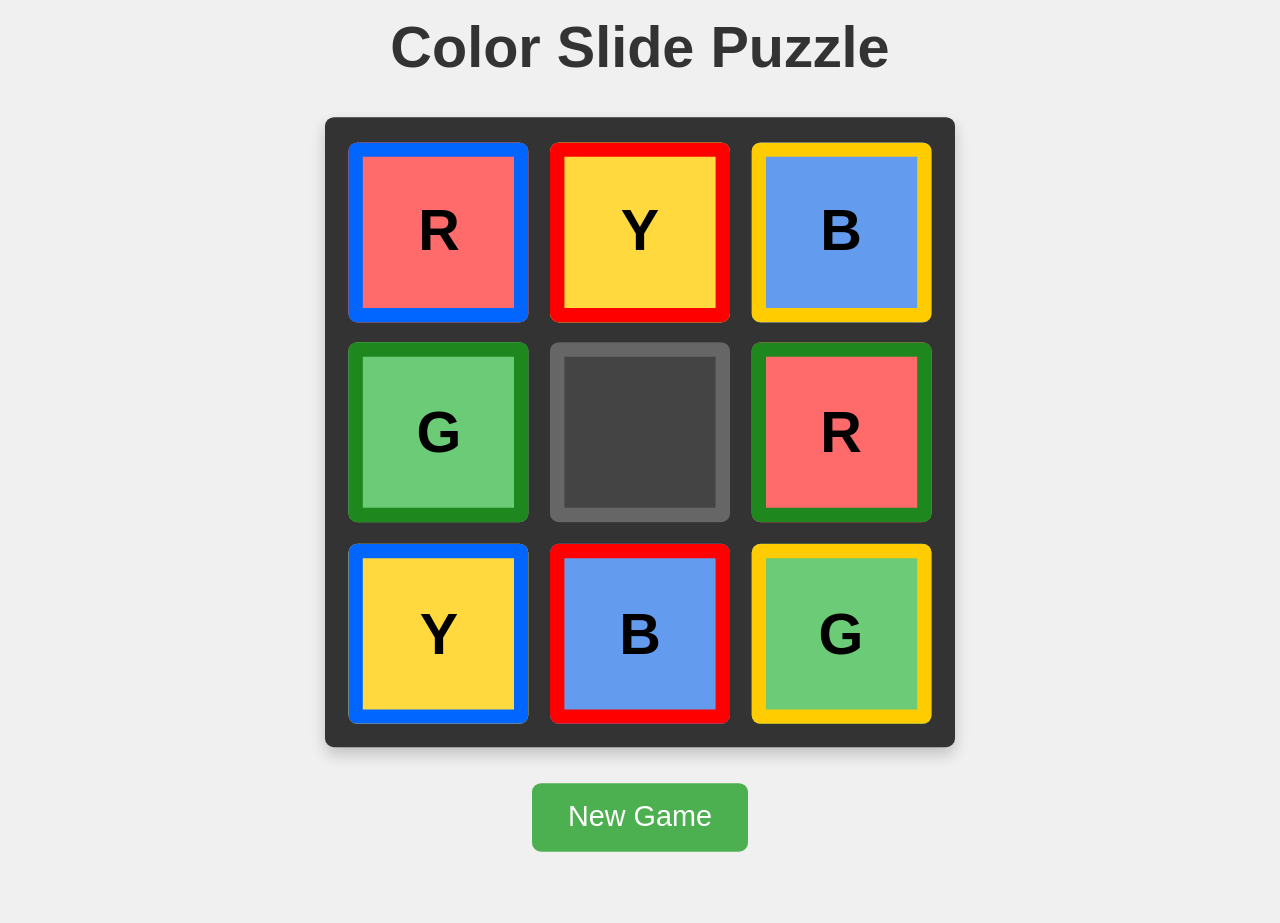
==== public/index.html @ bf23ed16 "Fix styling a bit, make animations faster" ====
<!DOCTYPE html>
<html lang="en">
<head>
    <meta charset="UTF-8">
    <meta name="viewport" content="width=device-width, initial-scale=1.0">
    <title>Color Slide Puzzle</title>
    <link rel="stylesheet" href="style.css">
</head>
<body>
    <div class="game-container">
        <h1>Color Slide Puzzle</h1>
        <div id="game-board" class="board">
            <!-- Game board will be generated by JavaScript -->
        </div>
        <div class="controls">
            <button id="reset-btn">New Game</button>
        </div>
        <div id="message"></div>
    </div>
    <script src="game.js"></script>
</body>
</html>
---- public/style.css ----
body {
    font-family: Arial, sans-serif;
    display: flex;
    justify-content: center;
    align-items: center;
    height: 100vh;
    margin: 0;
    background-color: #f0f0f0;
}

.game-container {
    text-align: center;
}

h1 {
    color: #333;
    margin-bottom: 20px;
}

.board {
    display: grid;
    grid-template-columns: repeat(3, 1fr);
    grid-gap: 5px;
    align-items: center;
    justify-items: center;
    width: 330px;
    height: 330px;
    margin: 0 auto 20px;
    background-color: #333;
    padding: 10px;
    border-radius: 5px;
    box-shadow: 0 4px 8px rgba(0, 0, 0, 0.2);
}

.cell {
    width: 100px;
    height: 100px;
    display: flex;
    justify-content: center;
    align-items: center;
    font-size: 2rem;
    font-weight: bold;
    cursor: pointer;
    transition: all 0.1s ease-in-out;
    border-radius: 5px;
    user-select: none;
}

.cell.empty {
    background-color: #444;
    cursor: default;
}

/* Cell colors */
.cell[data-color="red"] { background-color: #ff6b6b; }
.cell[data-color="blue"] { background-color: #639cee; }
.cell[data-color="green"] { background-color: #6bcb77; }
.cell[data-color="yellow"] { background-color: #ffd93d; }

/* Target position borders */
.cell[data-target="red"] { box-shadow: inset 0 0 0 8px #ff0000; }
.cell[data-target="blue"] { box-shadow: inset 0 0 0 8px #0066ff; }
.cell[data-target="green"] { box-shadow: inset 0 0 0 8px #1e881e; }
.cell[data-target="yellow"] { box-shadow: inset 0 0 0 8px #ffcc00; }
.cell[data-target="empty"] { box-shadow: inset 0 0 0 8px #666; }

.cell:not(.empty):hover {
    transform: scale(1.05);
}

#reset-btn {
    transition: transform 0.2s ease-in-out;
}

#reset-btn:hover {
    transform: translateY(-2px);
}

button {
    padding: 10px 20px;
    font-size: 1rem;
    background-color: #4CAF50;
    color: white;
    border: none;
    border-radius: 5px;
    cursor: pointer;
    transition: background-color 0.3s;
}

button:hover {
    background-color: #45a049;
}

#message {
    margin-top: 15px;
    min-height: 24px;
    font-weight: bold;
    color: #4CAF50;
}

@media (width >= 800px) {
    .game-container {
        scale: 1.5;
    }
}

@media (width >= 1200px) {
    .game-container {
        scale: 1.8;
    }
}
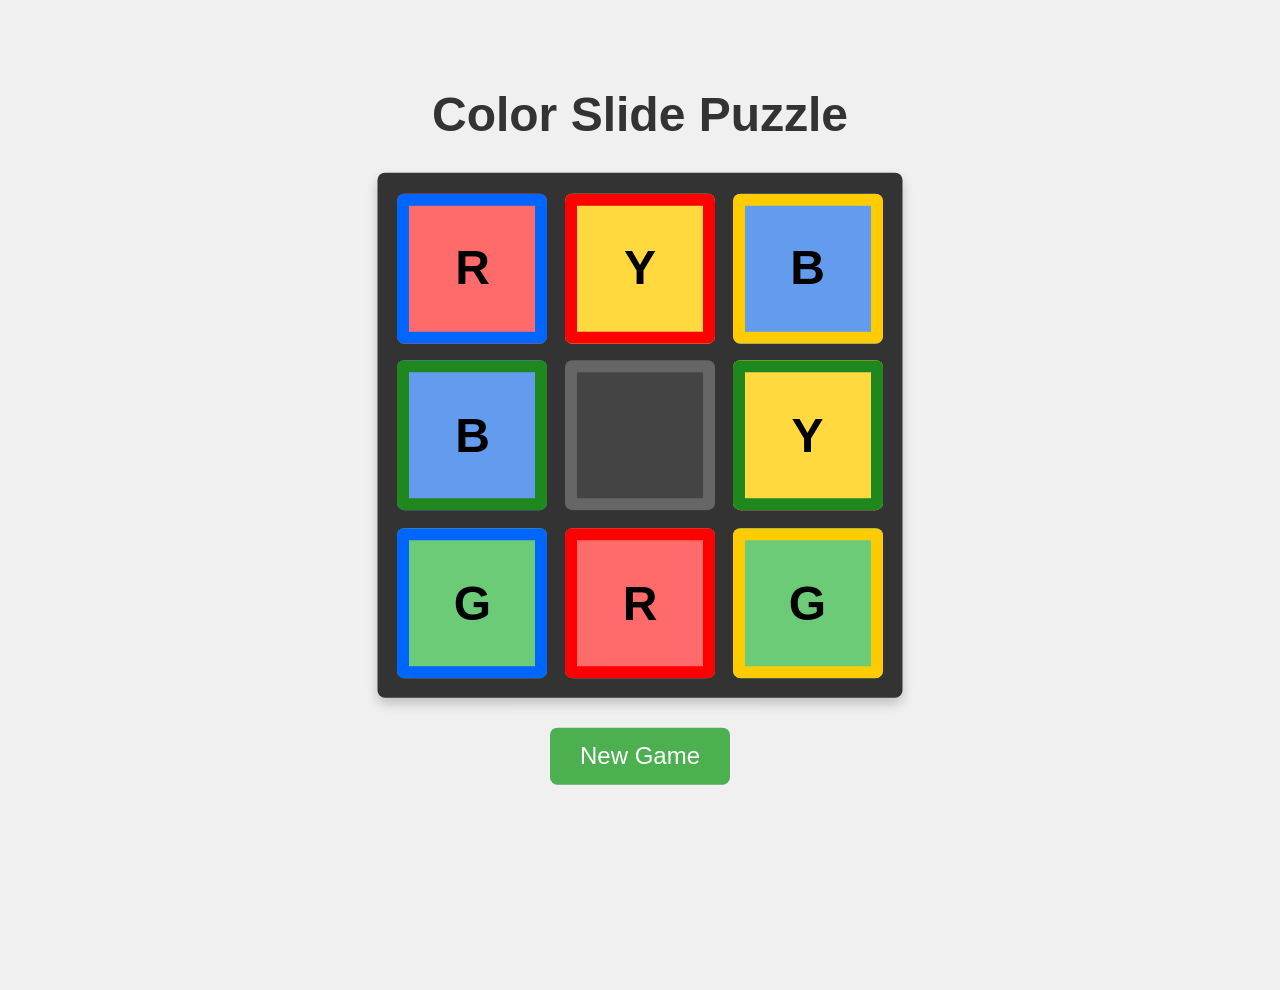
==== commit 15de98b3: "Add favicon, bust cache for css & js" ====
--- a/public/index.html
+++ b/public/index.html
@@ -3,8 +3,8 @@
 <head>
     <meta charset="UTF-8">
     <meta name="viewport" content="width=device-width, initial-scale=1.0">
-    <title>Color Slide Puzzle</title>
-    <link rel="stylesheet" href="style.css">
+    <link rel="icon" href="icon.png">
+    <link rel="stylesheet" href="style.css?v=c12c9046">
 </head>
 <body>
     <div class="game-container">
@@ -17,6 +17,6 @@
         </div>
         <div id="message"></div>
     </div>
-    <script src="game.js"></script>
+    <script src="game.js?v=2df42e1a"></script>
 </body>
 </html>
--- a/public/style.css
+++ b/public/style.css
@@ -3,7 +3,7 @@
     display: flex;
     justify-content: center;
     align-items: center;
-    height: 100vh;
+    height: 80vh;
     margin: 0;
     background-color: #f0f0f0;
 }
@@ -77,7 +77,7 @@
 }
 
 button {
-    padding: 10px 20px;
+    padding: 10px 20px; 
     font-size: 1rem;
     background-color: #4CAF50;
     color: white;
@@ -98,13 +98,18 @@
     color: #4CAF50;
 }
 
-@media (width >= 800px) {
+@media (width >= 600px) and (height >= 840px) {
+    body {
+        height: 100vh;
+        margin-bottom: 10vh;
+    }
+
     .game-container {
         scale: 1.5;
     }
 }
 
-@media (width >= 1200px) {
+@media (width >= 1200px) and (height >= 1000px) {
     .game-container {
         scale: 1.8;
     }
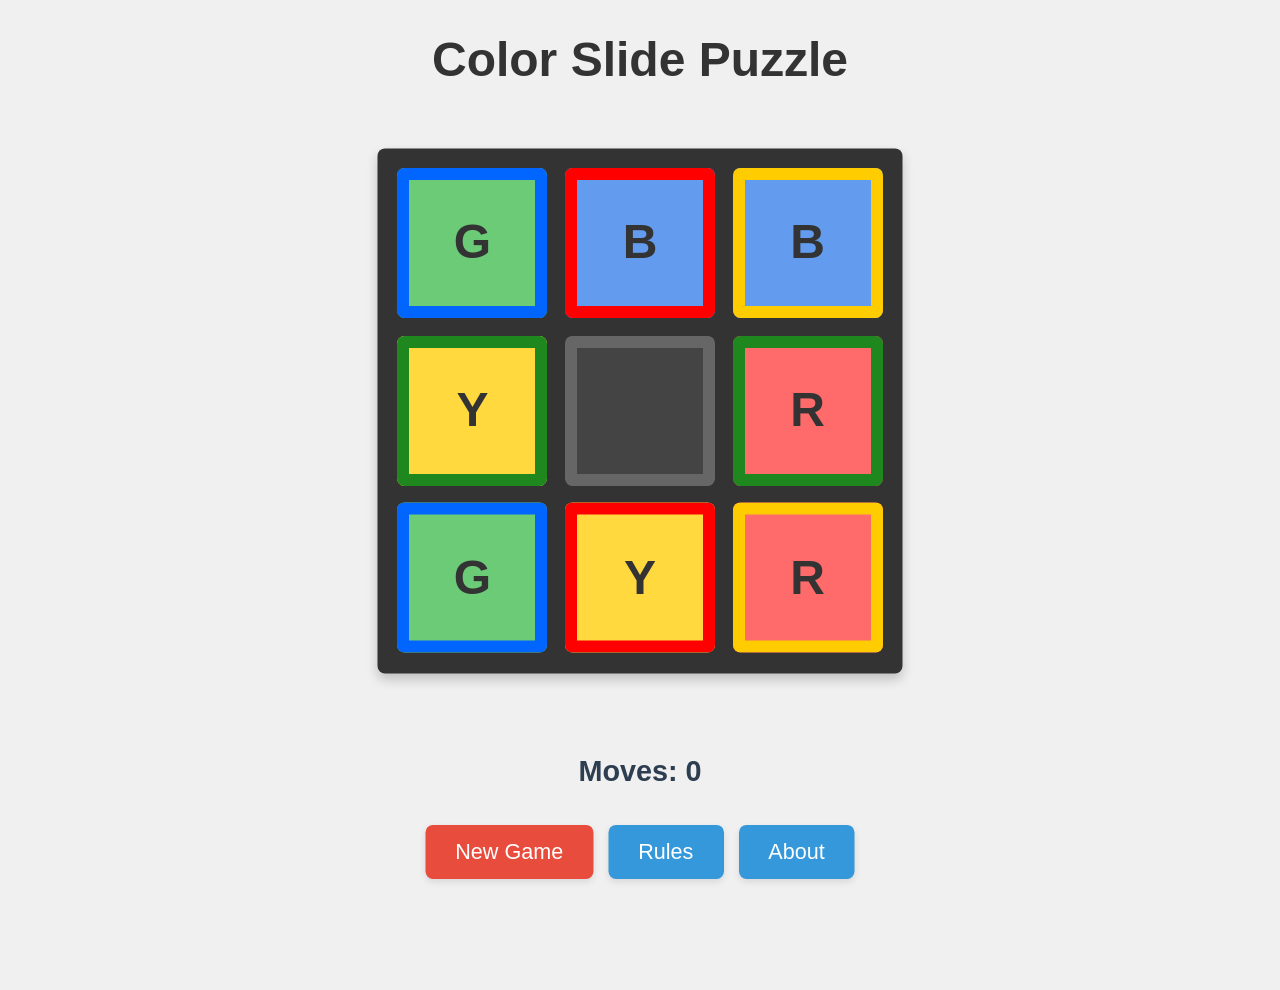
==== commit 5a25d732: "Add feedback on invalid move" ====
--- a/public/index.html
+++ b/public/index.html
@@ -4,19 +4,39 @@
     <meta charset="UTF-8">
     <meta name="viewport" content="width=device-width, initial-scale=1.0">
     <link rel="icon" href="icon.png">
-    <link rel="stylesheet" href="style.css?v=c12c9046">
+    <link rel="stylesheet" href="style.css?v=601bbfe6">
 </head>
 <body>
     <div class="game-container">
-        <h1>Color Slide Puzzle</h1>
+        <header>
+            <h1>Color Slide Puzzle</h1>
+        </header>
+        
         <div id="game-board" class="board">
             <!-- Game board will be generated by JavaScript -->
         </div>
-        <div class="controls">
-            <button id="reset-btn">New Game</button>
+
+        <div class="game-stats">
+            <div id="message"></div>
+            <span>Moves: <span id="move-counter">0</span></span>
         </div>
-        <div id="message"></div>
+
+        <nav>
+            <button id="reset-btn" class="nav-btn">New Game</button>
+            <button id="rules-btn" class="nav-btn">Rules</button>
+            <button id="about-btn" class="nav-btn">About</button>
+        </nav>
     </div>
-    <script src="game.js?v=2df42e1a"></script>
+
+    <!-- Modal Overlay -->
+    <div id="modal" class="modal">
+        <div class="modal-content">
+            <span class="close-btn">&times;</span>
+            <h2 id="modal-title"></h2>
+            <div id="modal-body"></div>
+        </div>
+    </div>
+    <script src="game.js?v=a1be6d1d"></script>
+    <script src="modal.js?v=9e0612f7"></script>
 </body>
 </html>
--- a/public/style.css
+++ b/public/style.css
@@ -3,13 +3,70 @@
     display: flex;
     justify-content: center;
     align-items: center;
-    height: 80vh;
     margin: 0;
     background-color: #f0f0f0;
+    color: #333;
+    line-height: 1.6;
+    height: 100vh;
+    margin-bottom: 10vh;
 }
 
 .game-container {
     text-align: center;
+    width: 100%;
+    max-width: 500px;
+    margin: 0 auto;
+    padding: 20px;
+    box-sizing: border-box;
+}
+
+header {
+    margin-bottom: 2rem;
+}
+
+.game-stats {
+    font-size: 1.2rem;
+    margin: 10px 0 20px;
+    font-weight: 600;
+    color: #2c3e50;
+}
+
+nav {
+    display: flex;
+    justify-content: center;
+    gap: 10px;
+    margin: 20px 0;
+}
+
+.nav-btn {
+    padding: 10px 20px;
+    font-size: 0.9rem;
+    background-color: #3498db;
+    color: white;
+    border: none;
+    border-radius: 5px;
+    cursor: pointer;
+    transition: all 0.3s ease;
+    box-shadow: 0 2px 5px rgba(0,0,0,0.1);
+}
+
+.nav-btn:hover {
+    background-color: #2980b9;
+    transform: translateY(-2px);
+    box-shadow: 0 4px 8px rgba(0,0,0,0.15);
+}
+
+.nav-btn:active {
+    transform: translateY(0);
+    box-shadow: 0 2px 3px rgba(0,0,0,0.1);
+}
+
+#reset-btn {
+    background-color: #e74c3c;
+}
+
+#reset-btn:hover {
+    background-color: #c0392b;
 }
 
 h1 {
@@ -23,7 +80,8 @@
     grid-gap: 5px;
     align-items: center;
     justify-items: center;
-    width: 330px;
+    width: 100%;
+    max-width: 330px;
     height: 330px;
     margin: 0 auto 20px;
     background-color: #333;
@@ -65,7 +123,18 @@
 .cell[data-target="empty"] { box-shadow: inset 0 0 0 8px #666; }
 
 .cell:not(.empty):hover {
-    transform: scale(1.05);
+    scale: 1.05;
+}
+
+
+@keyframes shake {
+    0%, 20%, 40%, 60%, 80%, 100% { transform: rotate(0deg); }
+    10%, 50%, 90% { transform: rotate(-10deg); }
+    30%, 70% { transform: rotate(10deg); }
+}
+
+.cell.invalid-move {
+    animation: shake 0.4s ease-in-out;
 }
 
 #reset-btn {
@@ -76,41 +145,103 @@
     transform: translateY(-2px);
 }
 
-button {
-    padding: 10px 20px; 
-    font-size: 1rem;
-    background-color: #4CAF50;
-    color: white;
-    border: none;
-    border-radius: 5px;
+/* Modal Styles */
+.modal {
+    display: none;
+    position: fixed;
+    top: 0;
+    left: 0;
+    width: 100%;
+    height: 100%;
+    background-color: rgba(0, 0, 0, 0.7);
+    z-index: 1000;
+    opacity: 0;
+    transition: opacity 0.3s ease-in-out;
+    backdrop-filter: blur(3px);
+}
+
+.modal.active {
+    display: flex;
+    justify-content: center;
+    align-items: center;
+    opacity: 1;
+}
+
+.modal-content {
+    background-color: white;
+    padding: 30px;
+    border-radius: 10px;
+    width: 90%;
+    max-width: 500px;
+    max-height: 80vh;
+    overflow-y: auto;
+    position: relative;
+    box-shadow: 0 10px 30px rgba(0, 0, 0, 0.2);
+    transform: translateY(-20px);
+    transition: transform 0.3s ease-in-out;
+}
+
+.modal.active .modal-content {
+    transform: translateY(0);
+}
+
+.close-btn {
+    position: absolute;
+    top: 15px;
+    right: 20px;
+    font-size: 28px;
+    font-weight: bold;
+    color: #7f8c8d;
     cursor: pointer;
-    transition: background-color 0.3s;
-}
-
-button:hover {
-    background-color: #45a049;
+    transition: color 0.3s;
+}
+
+.close-btn:hover {
+    color: #2c3e50;
+}
+
+#modal-title {
+    margin-top: 0;
+    color: #2c3e50;
+    border-bottom: 2px solid #eee;
+    padding-bottom: 10px;
+    margin-bottom: 20px;
+}
+
+#modal-body {
+    text-align: left;
+    line-height: 1.7;
 }
 
 #message {
     margin-top: 15px;
-    min-height: 24px;
+    min-height: 31px;
     font-weight: bold;
     color: #4CAF50;
 }
 
-@media (width >= 600px) and (height >= 840px) {
-    body {
-        height: 100vh;
-        margin-bottom: 10vh;
-    }
+@media (width >= 600px) and (height >= 700px) {
+    .game-container {
+        scale: 1.2;
+    }
+}
+
+@media (width >= 700px) and (height >= 900px) {
 
     .game-container {
         scale: 1.5;
     }
 }
 
-@media (width >= 1200px) and (height >= 1000px) {
+@media (width >= 700px) and (height >= 1100px) {
     .game-container {
         scale: 1.8;
     }
+}
+
+
+@media (width >= 900px) and (height >= 1300px) {
+    .game-container {
+        scale: 2;
+    }
 }
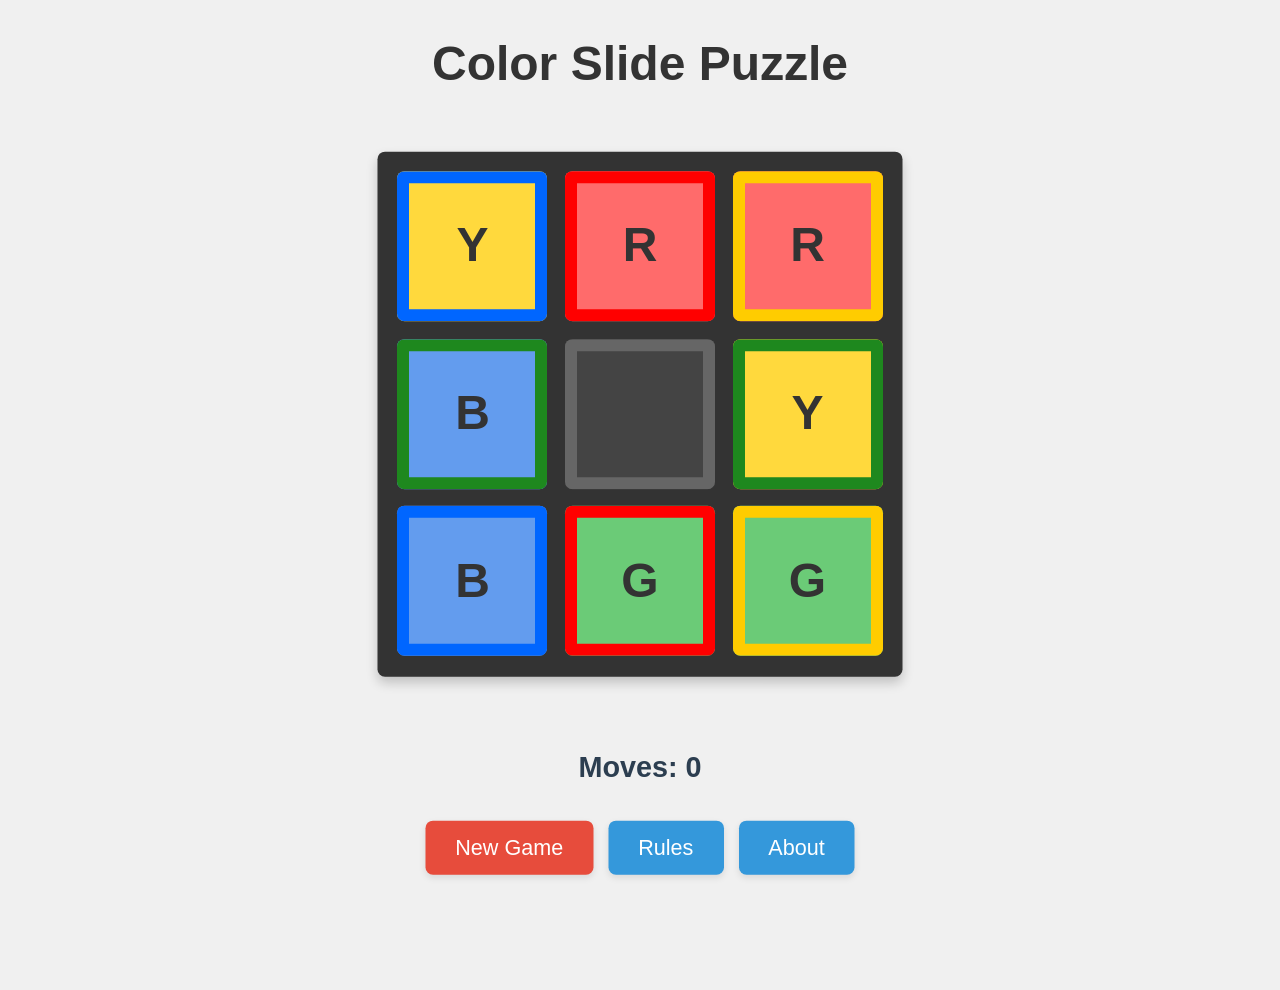
==== commit 6f48184d: "Update index calculation for cells to be a single array/index" ====
--- a/public/index.html
+++ b/public/index.html
@@ -4,7 +4,7 @@
     <meta charset="UTF-8">
     <meta name="viewport" content="width=device-width, initial-scale=1.0">
     <link rel="icon" href="icon.png">
-    <link rel="stylesheet" href="style.css?v=601bbfe6">
+    <link rel="stylesheet" href="style.css?v=063beffb">
 </head>
 <body>
     <div class="game-container">
@@ -36,7 +36,7 @@
             <div id="modal-body"></div>
         </div>
     </div>
-    <script src="game.js?v=a1be6d1d"></script>
+    <script src="game.js?v=fa9f01e2"></script>
     <script src="modal.js?v=9e0612f7"></script>
 </body>
 </html>
--- a/public/style.css
+++ b/public/style.css
@@ -16,7 +16,7 @@
     width: 100%;
     max-width: 500px;
     margin: 0 auto;
-    padding: 20px;
+    padding: 20px 0px;
     box-sizing: border-box;
 }
 
@@ -83,7 +83,7 @@
     width: 100%;
     max-width: 330px;
     height: 330px;
-    margin: 0 auto 20px;
+    margin: auto;
     background-color: #333;
     padding: 10px;
     border-radius: 5px;
@@ -104,25 +104,21 @@
     user-select: none;
 }
 
-.cell.empty {
-    background-color: #444;
-    cursor: default;
-}
-
 /* Cell colors */
-.cell[data-color="red"] { background-color: #ff6b6b; }
-.cell[data-color="blue"] { background-color: #639cee; }
-.cell[data-color="green"] { background-color: #6bcb77; }
-.cell[data-color="yellow"] { background-color: #ffd93d; }
+.cell[data-current="red"] { background-color: #ff6b6b; }
+.cell[data-current="blue"] { background-color: #639cee; }
+.cell[data-current="green"] { background-color: #6bcb77; }
+.cell[data-current="yellow"] { background-color: #ffd93d; }
+.cell[data-current="blank"] { background-color: #444; cursor: default; }
 
 /* Target position borders */
 .cell[data-target="red"] { box-shadow: inset 0 0 0 8px #ff0000; }
 .cell[data-target="blue"] { box-shadow: inset 0 0 0 8px #0066ff; }
 .cell[data-target="green"] { box-shadow: inset 0 0 0 8px #1e881e; }
 .cell[data-target="yellow"] { box-shadow: inset 0 0 0 8px #ffcc00; }
-.cell[data-target="empty"] { box-shadow: inset 0 0 0 8px #666; }
-
-.cell:not(.empty):hover {
+.cell[data-target="blank"] { box-shadow: inset 0 0 0 8px #666; }
+
+.cell:not([data-current="blank"]):hover {
     scale: 1.05;
 }
 
